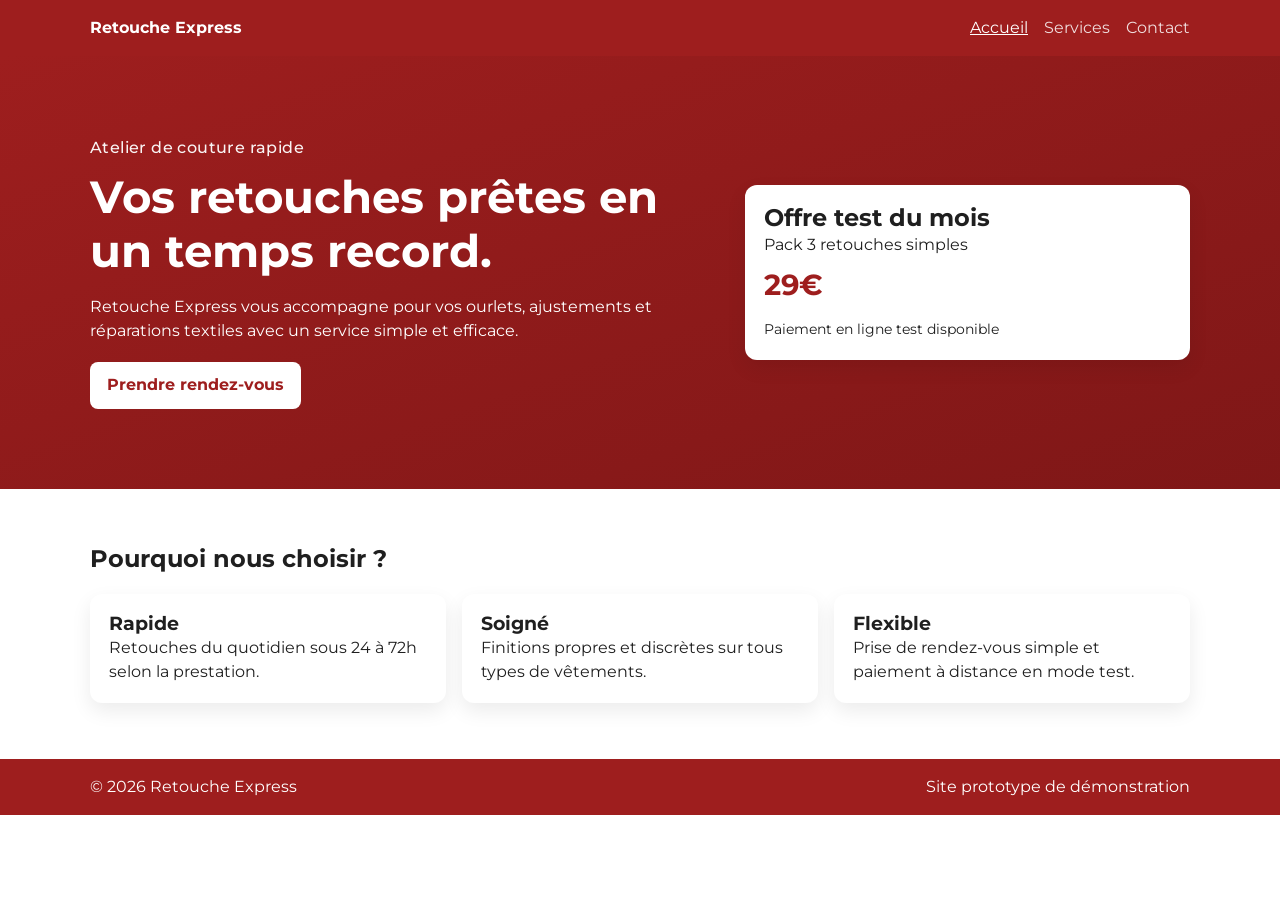
==== index.html @ 1a06d982 "prototype finished" ====
<!doctype html>
<html lang="fr">
<head>
  <meta charset="UTF-8" />
  <meta name="viewport" content="width=device-width, initial-scale=1.0" />
  <title>Retouche Express | Accueil</title>
  <meta name="description" content="Retouche Express - retouches rapides et couture sur mesure." />
  <link rel="icon" type="image/svg+xml" href="favicon.svg" />
  <link rel="preconnect" href="https://fonts.googleapis.com" />
  <link rel="preconnect" href="https://fonts.gstatic.com" crossorigin />
  <link href="https://fonts.googleapis.com/css2?family=Montserrat:wght@400;500;700&display=swap" rel="stylesheet" />
  <link rel="stylesheet" href="styles.css" />
</head>
<body>
  <header class="site-header">
    <div class="container nav-wrap">
      <a class="logo" href="index.html">Retouche Express</a>
      <button class="menu-toggle" aria-label="Ouvrir le menu">☰</button>
      <nav class="site-nav">
        <a class="active" href="index.html">Accueil</a>
        <a href="services.html">Services</a>
        <a href="contact.html">Contact</a>
      </nav>
    </div>
  </header>

  <main>
    <section class="hero reveal">
      <div class="container hero-grid">
        <div>
          <p class="tag">Atelier de couture rapide</p>
          <h1>Vos retouches prêtes en un temps record.</h1>
          <p class="lead">Retouche Express vous accompagne pour vos ourlets, ajustements et réparations textiles avec un service simple et efficace.</p>
          <a class="btn btn-primary" href="contact.html">Prendre rendez-vous</a>
        </div>
        <div class="hero-card">
          <h2>Offre test du mois</h2>
          <p>Pack 3 retouches simples</p>
          <p class="price">29€</p>
          <p class="small">Paiement en ligne test disponible</p>
        </div>
      </div>
    </section>

    <section class="section reveal">
      <div class="container">
        <h2>Pourquoi nous choisir ?</h2>
        <div class="cards">
          <article class="card">
            <h3>Rapide</h3>
            <p>Retouches du quotidien sous 24 à 72h selon la prestation.</p>
          </article>
          <article class="card">
            <h3>Soigné</h3>
            <p>Finitions propres et discrètes sur tous types de vêtements.</p>
          </article>
          <article class="card">
            <h3>Flexible</h3>
            <p>Prise de rendez-vous simple et paiement à distance en mode test.</p>
          </article>
        </div>
      </div>
    </section>
  </main>

  <footer class="site-footer">
    <div class="container footer-wrap">
      <p>© 2026 Retouche Express</p>
      <p>Site prototype de démonstration</p>
    </div>
  </footer>

  <script src="script.js"></script>
</body>
</html>
---- styles.css ----
:root {
  --primary: #9e1e1e;
  --white: #ffffff;
  --text: #1f1f1f;
  --soft: #f9f4f4;
}

* {
  box-sizing: border-box;
  margin: 0;
  padding: 0;
}

body {
  font-family: "Montserrat", sans-serif;
  color: var(--text);
  background: var(--white);
  line-height: 1.5;
}

.container {
  width: min(1100px, 92%);
  margin: 0 auto;
}

.site-header {
  background: var(--primary);
  position: sticky;
  top: 0;
  z-index: 50;
}

.nav-wrap {
  display: flex;
  align-items: center;
  justify-content: space-between;
  padding: 1rem 0;
  gap: 1rem;
}

.logo {
  color: var(--white);
  text-decoration: none;
  font-weight: 700;
}

.site-nav {
  display: flex;
  gap: 1rem;
}

.site-nav a {
  color: var(--white);
  text-decoration: none;
  opacity: 0.85;
}

.site-nav a:hover,
.site-nav a.active {
  opacity: 1;
  text-decoration: underline;
}

.menu-toggle {
  display: none;
  background: transparent;
  border: 1px solid var(--white);
  color: var(--white);
  border-radius: 6px;
  padding: 0.35rem 0.55rem;
}

.hero {
  background: linear-gradient(160deg, var(--primary), #7f1717);
  color: var(--white);
  padding: 5rem 0;
}

.hero-grid {
  display: grid;
  grid-template-columns: 1.4fr 1fr;
  gap: 2rem;
  align-items: center;
}

h1,
h2,
h3 {
  line-height: 1.2;
}

h1 {
  font-size: clamp(1.8rem, 4vw, 2.8rem);
  margin: 0.7rem 0 1rem;
}

.tag {
  font-weight: 500;
  letter-spacing: 0.4px;
  opacity: 0.95;
}

.lead {
  margin-bottom: 1.2rem;
  max-width: 60ch;
}

.hero-card,
.card,
.contact-form {
  background: var(--white);
  border-radius: 12px;
  padding: 1.2rem;
  box-shadow: 0 8px 20px rgba(0, 0, 0, 0.08);
}

.hero-card {
  color: var(--text);
}

.small {
  font-size: 0.9rem;
}

.price {
  font-size: 1.8rem;
  color: var(--primary);
  font-weight: 700;
  margin: 0.35rem 0 0.8rem;
}

.section {
  padding: 3.5rem 0;
}

.cards {
  margin-top: 1.3rem;
  display: grid;
  grid-template-columns: repeat(3, 1fr);
  gap: 1rem;
}

.services-grid {
  align-items: stretch;
}

.service-card {
  display: flex;
  flex-direction: column;
}

.service-card .btn {
  margin-top: auto;
}

.btn {
  display: inline-block;
  border: 1px solid transparent;
  border-radius: 8px;
  padding: 0.65rem 1rem;
  text-decoration: none;
  cursor: pointer;
  font-family: inherit;
  transition: transform 0.2s ease, opacity 0.2s ease;
}

.btn:hover {
  transform: translateY(-1px);
}

.btn-primary {
  background: var(--white);
  color: var(--primary);
  font-weight: 700;
}

.btn-secondary {
  background: var(--primary);
  color: var(--white);
}

.contact-grid {
  display: grid;
  grid-template-columns: 1fr 1fr;
  gap: 1.2rem;
}

.contact-list {
  list-style: none;
  display: grid;
  gap: 0.6rem;
}

.contact-form {
  display: grid;
  gap: 0.8rem;
}

.contact-form label {
  display: grid;
  gap: 0.35rem;
  font-weight: 500;
}

.contact-form input,
.contact-form textarea {
  padding: 0.65rem;
  border-radius: 8px;
  border: 1px solid #d4d4d4;
  font-family: inherit;
}

.site-footer {
  background: var(--primary);
  color: var(--white);
}

.footer-wrap {
  padding: 1rem 0;
  display: flex;
  justify-content: space-between;
  gap: 1rem;
  flex-wrap: wrap;
}

.reveal {
  opacity: 0;
  transform: translateY(14px);
  animation: fadeUp 0.7s ease forwards;
}

@keyframes fadeUp {
  to {
    opacity: 1;
    transform: translateY(0);
  }
}

@media (max-width: 900px) {
  .hero-grid,
  .cards,
  .contact-grid {
    grid-template-columns: 1fr;
  }
}

@media (max-width: 640px) {
  .menu-toggle {
    display: block;
  }

  .site-nav {
    display: none;
    position: absolute;
    top: 64px;
    right: 4%;
    background: var(--primary);
    border: 1px solid rgba(255, 255, 255, 0.25);
    border-radius: 10px;
    padding: 0.8rem;
    flex-direction: column;
    min-width: 150px;
  }

  .site-nav.open {
    display: flex;
  }
}
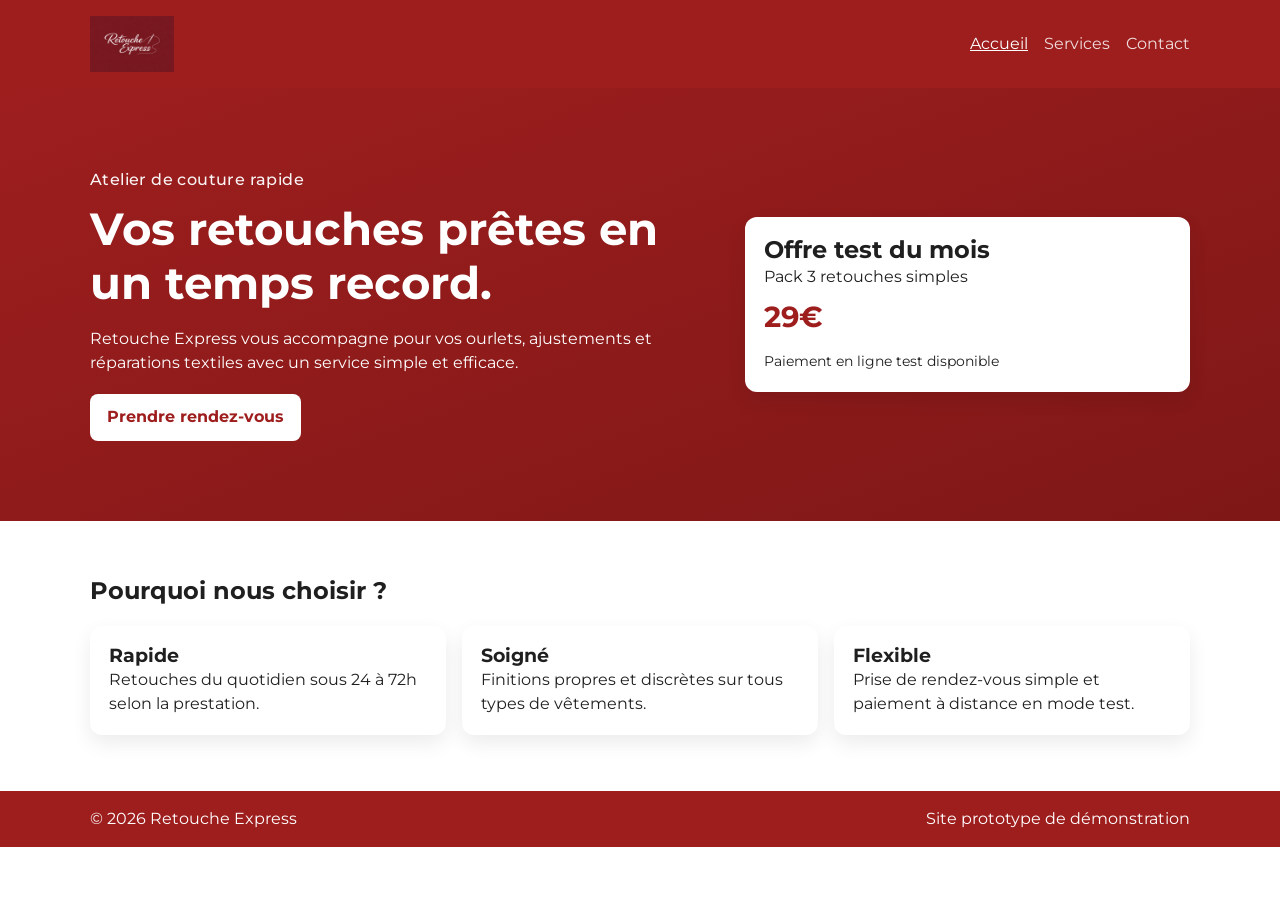
==== commit c322c7dd: "new logo included" ====
--- a/index.html
+++ b/index.html
@@ -5,7 +5,7 @@
   <meta name="viewport" content="width=device-width, initial-scale=1.0" />
   <title>Retouche Express | Accueil</title>
   <meta name="description" content="Retouche Express - retouches rapides et couture sur mesure." />
-  <link rel="icon" type="image/svg+xml" href="favicon.svg" />
+  <link rel="icon" type="image/png" href="Tailoring%20logo%20with%20elegant%20script.png" />
   <link rel="preconnect" href="https://fonts.googleapis.com" />
   <link rel="preconnect" href="https://fonts.gstatic.com" crossorigin />
   <link href="https://fonts.googleapis.com/css2?family=Montserrat:wght@400;500;700&display=swap" rel="stylesheet" />
@@ -14,7 +14,9 @@
 <body>
   <header class="site-header">
     <div class="container nav-wrap">
-      <a class="logo" href="index.html">Retouche Express</a>
+      <a class="logo" href="index.html" aria-label="Retouche Express - Accueil">
+        <img src="Tailoring%20logo%20with%20elegant%20script.png" alt="Logo Retouche Express" />
+      </a>
       <button class="menu-toggle" aria-label="Ouvrir le menu">☰</button>
       <nav class="site-nav">
         <a class="active" href="index.html">Accueil</a>
--- a/styles.css
+++ b/styles.css
@@ -39,9 +39,16 @@
 }
 
 .logo {
-  color: var(--white);
+  display: inline-flex;
+  align-items: center;
   text-decoration: none;
-  font-weight: 700;
+}
+
+.logo img {
+  display: block;
+  height: 56px;
+  width: auto;
+  max-width: 100%;
 }
 
 .site-nav {
@@ -245,6 +252,10 @@
 }
 
 @media (max-width: 640px) {
+  .logo img {
+    height: 42px;
+  }
+
   .menu-toggle {
     display: block;
   }
